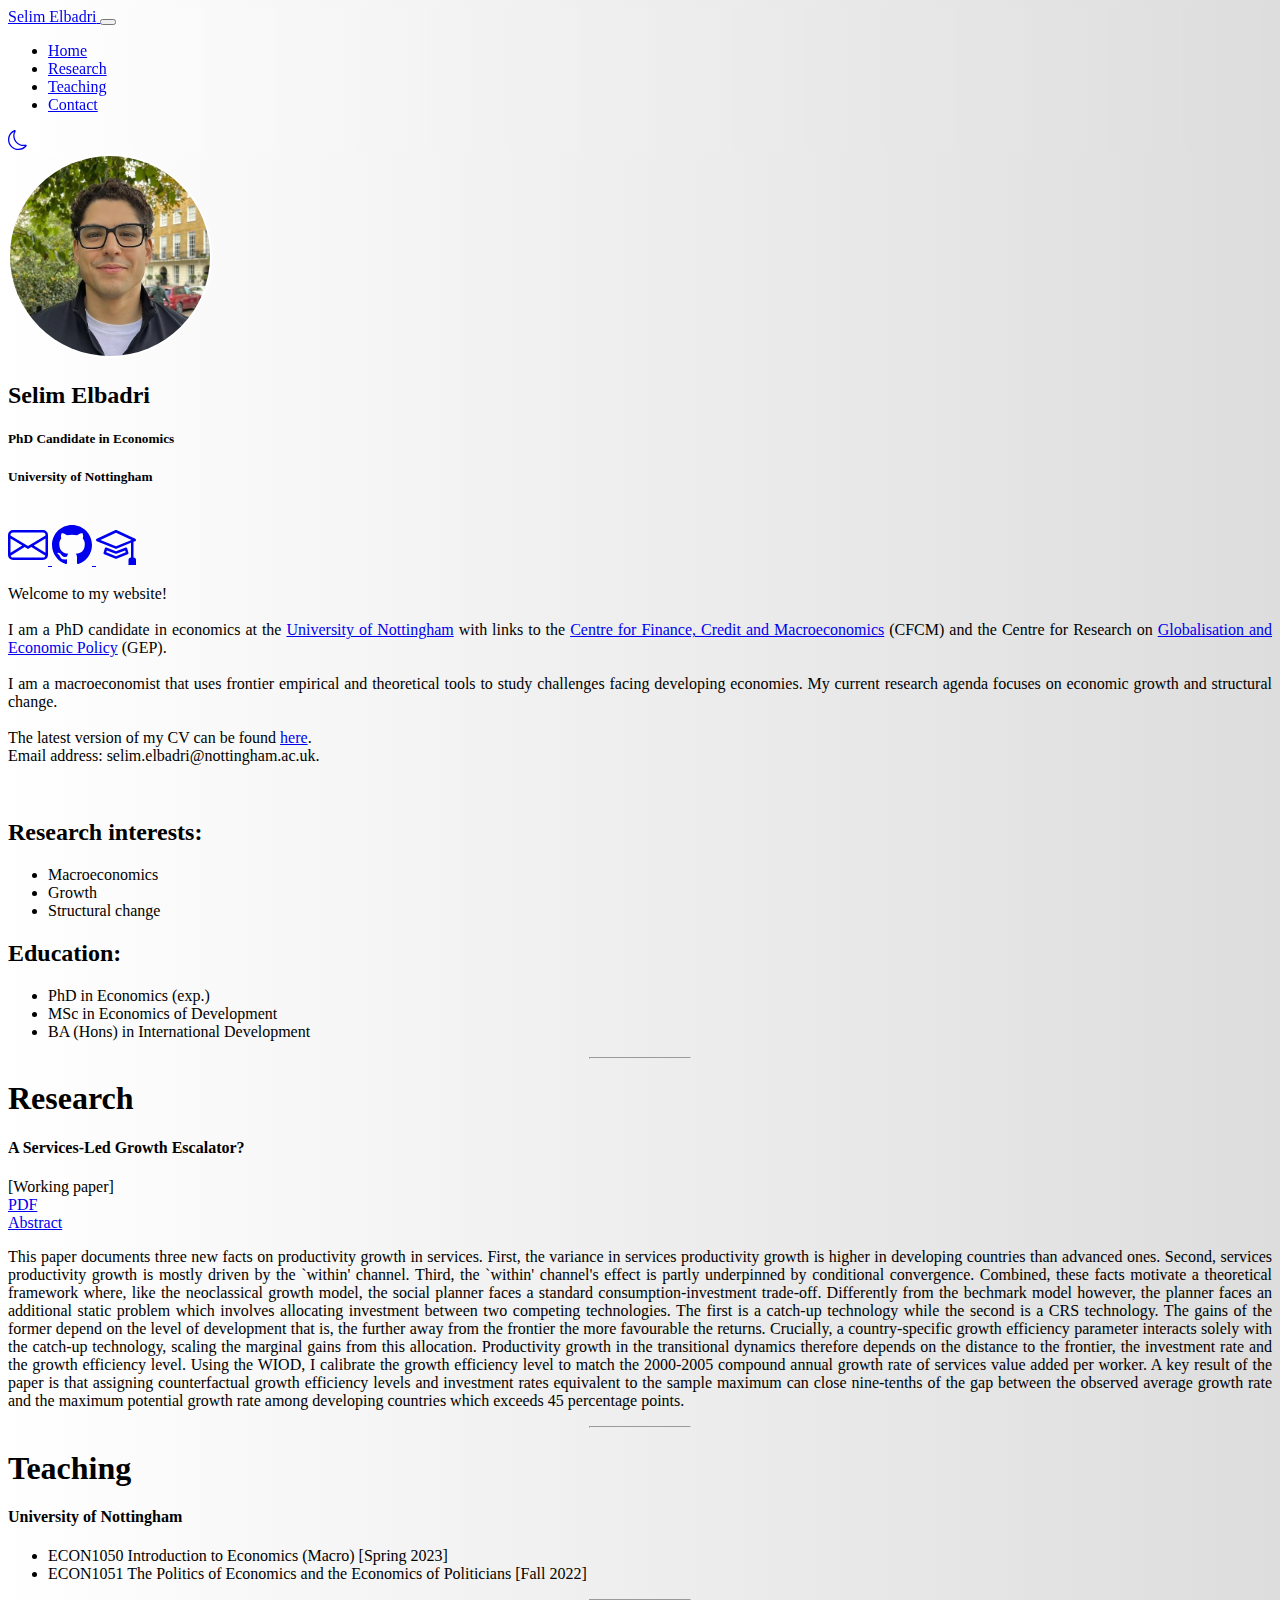
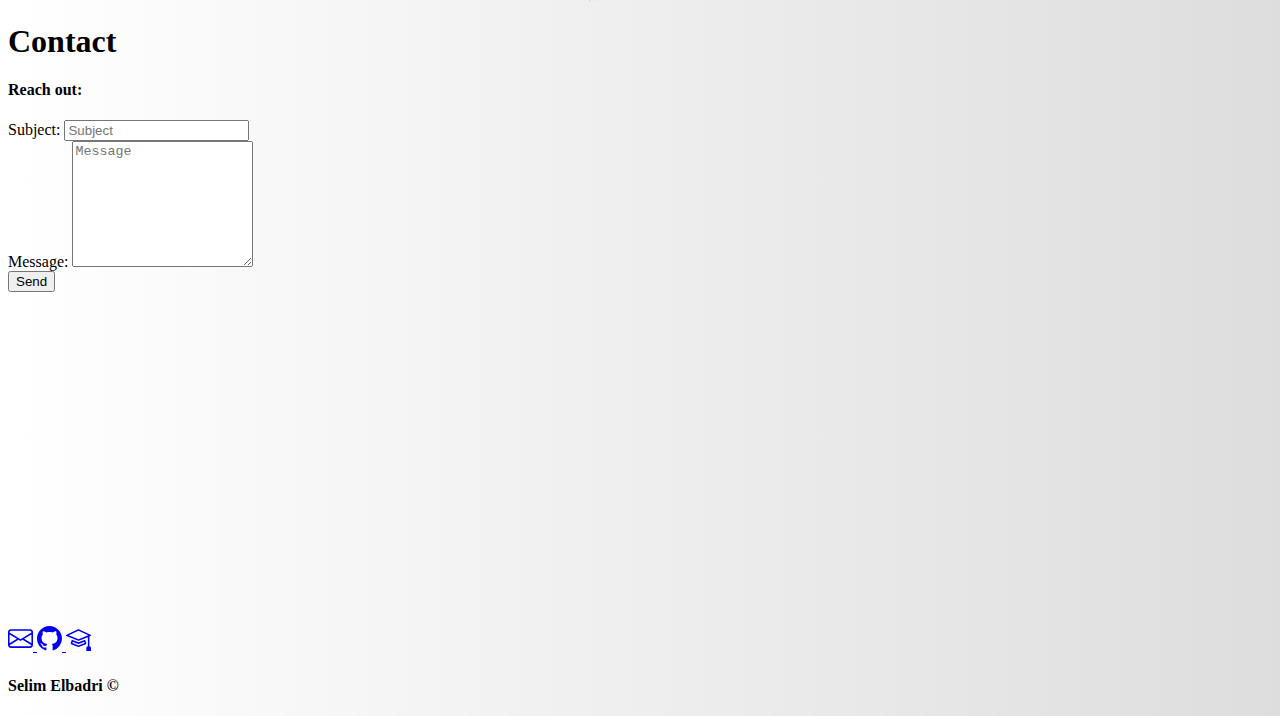
==== index.html @ 62ba2d79 "V0.9 First Commit" ====
<!-- ********************** Explainations ********************** -->
<!-- ----------------------- Own ----------------------- -->
<!DOCTYPE html>
<html lang="en">
  <head>
    <meta charset="utf-8" />
    <meta name="viewport" content="width=device-width, initial-scale=1" />

    <!-- ********************** 01. Webistie Title ********************** -->
    <title>Selim Elbadri</title>

    <link href="https://cdn.jsdelivr.net/npm/bootstrap@5.3.0-alpha1/dist/css/bootstrap.min.css" rel="stylesheet" integrity="sha384-GLhlTQ8iRABdZLl6O3oVMWSktQOp6b7In1Zl3/Jr59b6EGGoI1aFkw7cmDA6j6gD" crossorigin="anonymous" />
    <link rel="stylesheet" href="https://cdnjs.cloudflare.com/ajax/libs/font-awesome/6.2.1/css/all.min.css" />

    <link href="styles.css" rel="stylesheet" />
  </head>

  <body class="bg-transparent" style="min-height: 100vh">
    <nav id="navbar" class="navbar fixed-top navbar-expand-lg pt-2">
      <div class="container">
        <a class="navbar-brand" href="#">
          <span class="fw-bolder fs-3 me-2"> Selim Elbadri</span>
        </a>
        <button class="navbar-toggler" type="button" data-bs-toggle="collapse" data-bs-target="#navbarNav" aria-controls="navbarNav" aria-expanded="false" aria-label="Toggle navigation">
          <span class="navbar-toggler-icon"></span>
        </button>
        <div class="collapse navbar-collapse" id="navbarNav">
          <ul class="navbar-nav">
            <li class="nav-item">
              <a class="nav-link fs-5" aria-current="page" href="#intro-section">Home</a>
            </li>
            <li class="nav-item">
              <a class="nav-link fs-5" href="#research-section">Research</a>
            </li>
            <li class="nav-item">
              <a class="nav-link fs-5" href="#teaching-section">Teaching</a>
            </li>
            <li class="nav-item">
              <a class="nav-link fs-5" href="#contact-section">Contact</a>
            </li>
            <!-- <li class="nav-item">
              <a class="nav-link disabled">Disabled</a>
            </li> -->
          </ul>
          <div class="ms-lg-auto text-center">
            <a class="text-decoration-none link-dark" href="nightmode-soon">
              <svg xmlns="http://www.w3.org/2000/svg" width="20" height="20" fill="currentColor" class="bi bi-moon" viewBox="0 0 16 16">
                <path d="M6 .278a.768.768 0 0 1 .08.858 7.208 7.208 0 0 0-.878 3.46c0 4.021 3.278 7.277 7.318 7.277.527 0 1.04-.055 1.533-.16a.787.787 0 0 1 .81.316.733.733 0 0 1-.031.893A8.349 8.349 0 0 1 8.344 16C3.734 16 0 12.286 0 7.71 0 4.266 2.114 1.312 5.124.06A.752.752 0 0 1 6 .278zM4.858 1.311A7.269 7.269 0 0 0 1.025 7.71c0 4.02 3.279 7.276 7.319 7.276a7.316 7.316 0 0 0 5.205-2.162c-.337.042-.68.063-1.029.063-4.61 0-8.343-3.714-8.343-8.29 0-1.167.242-2.278.681-3.286z" />
              </svg>
            </a>
          </div>
        </div>
      </div>
    </nav>

    <main class="" data-bs-spy="scroll" data-bs-target="#navbar">
      <div id="intro-section" class="">
        <div class="container my-5">
          <div class="row mt-5 g-5">
            <div class="col-lg-3 d-flex align-items-center justify-content-center">
              <div class="text-center">
                <img id="avatar" src="avatar cropped.jpg" class="img-fluid" alt="..." />
                <h2 class="text-center mt-3">Selim Elbadri</h2>
                <h5 class="text-center mt-2">PhD Candidate in Economics</h5>
                <h5 class="text-center mt-2">University of Nottingham</h5>
                <br />
                <div id="info-icons" class="text-center">
                  <a class="link text-decoration-none link-dark mx-2" href="mailto:selim.elbadri@nottingham.ac.uk">
                    <svg xmlns="http://www.w3.org/2000/svg" width="40" height="40" fill="currentColor" class="bi bi-envelope" viewBox="0 0 16 16">
                      <path d="M0 4a2 2 0 0 1 2-2h12a2 2 0 0 1 2 2v8a2 2 0 0 1-2 2H2a2 2 0 0 1-2-2V4Zm2-1a1 1 0 0 0-1 1v.217l7 4.2 7-4.2V4a1 1 0 0 0-1-1H2Zm13 2.383-4.708 2.825L15 11.105V5.383Zm-.034 6.876-5.64-3.471L8 9.583l-1.326-.795-5.64 3.47A1 1 0 0 0 2 13h12a1 1 0 0 0 .966-.741ZM1 11.105l4.708-2.897L1 5.383v5.722Z" />
                    </svg>
                  </a>
                  <a class="link text-decoration-none link-dark mx-2" href="https://github.com/selbadri">
                    <svg xmlns="http://www.w3.org/2000/svg" width="40" height="40" fill="currentColor" class="bi bi-github" viewBox="0 0 16 16">
                      <path d="M8 0C3.58 0 0 3.58 0 8c0 3.54 2.29 6.53 5.47 7.59.4.07.55-.17.55-.38 0-.19-.01-.82-.01-1.49-2.01.37-2.53-.49-2.69-.94-.09-.23-.48-.94-.82-1.13-.28-.15-.68-.52-.01-.53.63-.01 1.08.58 1.23.82.72 1.21 1.87.87 2.33.66.07-.52.28-.87.51-1.07-1.78-.2-3.64-.89-3.64-3.95 0-.87.31-1.59.82-2.15-.08-.2-.36-1.02.08-2.12 0 0 .67-.21 2.2.82.64-.18 1.32-.27 2-.27.68 0 1.36.09 2 .27 1.53-1.04 2.2-.82 2.2-.82.44 1.1.16 1.92.08 2.12.51.56.82 1.27.82 2.15 0 3.07-1.87 3.75-3.65 3.95.29.25.54.73.54 1.48 0 1.07-.01 1.93-.01 2.2 0 .21.15.46.55.38A8.012 8.012 0 0 0 16 8c0-4.42-3.58-8-8-8z" />
                    </svg>
                  </a>
                  <a class="link text-decoration-none link-dark mx-2" href="https://www.nottingham.ac.uk/economics/">
                    <svg xmlns="http://www.w3.org/2000/svg" width="40" height="40" fill="currentColor" class="bi bi-mortarboard" viewBox="0 0 16 16">
                      <path d="M8.211 2.047a.5.5 0 0 0-.422 0l-7.5 3.5a.5.5 0 0 0 .025.917l7.5 3a.5.5 0 0 0 .372 0L14 7.14V13a1 1 0 0 0-1 1v2h3v-2a1 1 0 0 0-1-1V6.739l.686-.275a.5.5 0 0 0 .025-.917l-7.5-3.5ZM8 8.46 1.758 5.965 8 3.052l6.242 2.913L8 8.46Z" />
                      <path d="M4.176 9.032a.5.5 0 0 0-.656.327l-.5 1.7a.5.5 0 0 0 .294.605l4.5 1.8a.5.5 0 0 0 .372 0l4.5-1.8a.5.5 0 0 0 .294-.605l-.5-1.7a.5.5 0 0 0-.656-.327L8 10.466 4.176 9.032Zm-.068 1.873.22-.748 3.496 1.311a.5.5 0 0 0 .352 0l3.496-1.311.22.748L8 12.46l-3.892-1.556Z" />
                    </svg>
                  </a>
                </div>
              </div>
            </div>
            <div class="col-lg-9">
              <p class="fs-5 mt-5">
                Welcome to my website!
                <br />
                <br />
                I am a PhD candidate in economics at the <a href="https://www.nottingham.ac.uk/economics/">University of Nottingham</a> with links to the <a href="https://www.nottingham.ac.uk/cfcm/">Centre for Finance, Credit and Macroeconomics</a> (CFCM) and the Centre for Research on <a href="https://www.nottingham.ac.uk/GEP/Index.aspx">Globalisation and Economic Policy</a> (GEP).
                <br />
                <br />
                I am a macroeconomist that uses frontier empirical and theoretical tools to study challenges facing developing economies. My current research agenda focuses on economic growth and structural change.
                <br />
                <br />
                The latest version of my CV can be found <a href="https://www.dropbox.com/s/w6a9kozl82u9ama/Elbadri_CV.pdf?dl=0">here</a>.
                <br />
                Email address: <span class="fw-bold">selim.elbadri@nottingham.ac.uk</span>.
              </p>
              <br />
              <div class="row">
                <div id="research-interests another-list" class="col-lg-6 mb-3">
                  <h2 class="mb-3">Research interests:</h2>
                  <ul class="fs-5">
                    <li>Macroeconomics</li>
                    <li>Growth</li>
                    <li>Structural change</li>
                  </ul>
                </div>
                <div class="col-lg-6">
                  <h2>Education:</h2>
                  <ul class="fs-5">
                    <li>PhD in Economics (exp.)</li>
                    <li>MSc in Economics of Development</li>
                    <li>BA (Hons) in International Development</li>
                  </ul>
                </div>
              </div>
            </div>
          </div>
        </div>

        <hr class="section-line" />
      </div>

      <div id="research-section">
        <div class="container my-5">
          <h1 class="mb-3">Research</h1>

          <div class="research mb-1">
            <h4 class="mb-1">A Services-Led Growth Escalator?</h4>
            <p class="fs-5">
              <span class="text-muted">[<span class="fst-italic">Working paper</span>]</span>
              <br />
              <a class="" href="https://www.orimi.com/pdf-test.pdf">PDF</a>
              <br />
              <a class="link-secondary fs-5 text-decoration-none collabse-hover-dark" data-bs-toggle="collapse" href="#research-1" role="button" aria-expanded="false" aria-controls="research-1">Abstract </a>
            </p>

            <div class="collapse" id="research-1">
              <div class="card card-body border-0 bg-transparent">
                <p>
                  <!-- ********************** 12. Here is the abstract ********************** -->
                  This paper documents three new facts on productivity growth in services. First, the variance in services productivity growth is higher in developing countries than advanced ones. Second, services productivity growth is mostly driven by the `within' channel. Third, the `within' channel's effect is partly underpinned by conditional convergence. Combined, these facts motivate a theoretical framework where, like the neoclassical growth model, the social planner faces a standard consumption-investment trade-off. Differently from the bechmark model however, the planner faces an additional static problem which involves allocating investment between two competing technologies. The first is a catch-up technology while the second is a CRS technology. The gains of the former depend on the level of development that is, the further away from the frontier the more favourable the returns. Crucially, a country-specific growth efficiency parameter interacts solely with the catch-up
                  technology, scaling the marginal gains from this allocation. Productivity growth in the transitional dynamics therefore depends on the distance to the frontier, the investment rate and the growth efficiency level. Using the WIOD, I calibrate the growth efficiency level to match the 2000-2005 compound annual growth rate of services value added per worker. A key result of the paper is that assigning counterfactual growth efficiency levels and investment rates equivalent to the sample maximum can close nine-tenths of the gap between the observed average growth rate and the maximum potential growth rate among developing countries which exceeds 45 percentage points.
                </p>
              </div>
            </div>
          </div>
        </div>

        <hr class="section-line" />
      </div>

      <div id="teaching-section">
        <div class="container my-5">
          <h1 class="mb-4">Teaching</h1>
          <!-- <h4 class="text-muted fs-5 fst-italic">University of Nottingham</h4> -->
          <h4 class="">University of Nottingham</h4>
          <ul class="fs-5">
            <li>ECON1050 Introduction to Economics (Macro) [Spring 2023]</li>
            <li>ECON1051 The Politics of Economics and the Economics of Politicians [Fall 2022]</li>
          </ul>
        </div>
        <hr class="section-line" />
      </div>

      <div id="contact-section">
        <div class="container my-5">
          <h1 class="mb-4">Contact</h1>
          <h4 class="mb-3">Reach out:</h4>
          <div class="row gx-5">
            <div class="col-lg-6">
              <div class="justify-content-center mx-2">
                <form id="contact-form" method="get" enctype="text/plain" action="mailto:selim.elbadri@nottingham.ac.uk">
                  <!-- Name input -->
                  <!-- <div class="mb-3">
                  <label class="form-label ms-1" for="name">Name</label>
                  <input class="form-control" name="name" id="name" type="text" placeholder="Name" />
                </div> -->
                  <!-- Subject input -->
                  <div class="mb-3">
                    <label class="form-label ms-1 fw-bold" for="subject">Subject: </label>
                    <input class="form-control" id="subject" name="subject" type="text" placeholder="Subject" />
                  </div>

                  <!-- Body input -->
                  <div class="mb-3">
                    <label class="form-label ms-1 fw-bold" for="body">Message: </label>
                    <textarea class="form-control" id="body" name="body" type="text" placeholder="Message" rows="8"></textarea>
                  </div>

                  <!-- Form submit button -->
                  <div class="text-center">
                    <button class="btn btn-primary btn-lg w-25 mb-3" type="submit">Send</button>
                  </div>
                </form>
              </div>
            </div>
            <div class="col-lg-6">
              <iframe class="w-100 mb-3" src="https://www.google.com/maps/embed?pb=!1m18!1m12!1m3!1d2404.4680334485!2d-1.1942855!3d52.940000999999995!2m3!1f0!2f0!3f0!3m2!1i1024!2i768!4f13.1!3m3!1m2!1s0x4879c2093cd16aff%3A0x3fd247f393620f79!2sPortland%20Building%2C%20University%20of%20Nottingham%20Students&#39;%20Union%2C%20Sir%20Clive%20Granger%20Building%2C%20University%20Park%2C%20Nottingham%20NG7%202RD!5e0!3m2!1sen!2suk!4v1675565868349!5m2!1sen!2suk" style="border: 0; border-radius: 2%" height="330px" allowfullscreen="" loading="lazy" referrerpolicy="no-referrer-when-downgrade"></iframe>

              <!-- <div style="margin-right: 5rem !important; margin-left: 5rem !important" class="mx-5 justify-content-center">
                <a class="link text-decoration-none link-dark mx-2" href="mailto:selim.elbadri@nottingham.ac.uk">
                  <svg xmlns="http://www.w3.org/2000/svg" width="40" height="40" fill="currentColor" class="bi bi-envelope" viewBox="0 0 16 16">
                    <path d="M0 4a2 2 0 0 1 2-2h12a2 2 0 0 1 2 2v8a2 2 0 0 1-2 2H2a2 2 0 0 1-2-2V4Zm2-1a1 1 0 0 0-1 1v.217l7 4.2 7-4.2V4a1 1 0 0 0-1-1H2Zm13 2.383-4.708 2.825L15 11.105V5.383Zm-.034 6.876-5.64-3.471L8 9.583l-1.326-.795-5.64 3.47A1 1 0 0 0 2 13h12a1 1 0 0 0 .966-.741ZM1 11.105l4.708-2.897L1 5.383v5.722Z" />
                  </svg>
                </a>
              </div> -->
            </div>
          </div>
        </div>
      </div>
    </main>

    <footer class="text-center text-white mt-5">
      <div class="container pt-2">
        <!-- Section: Social media -->
        <section class="mb-2">
          <!-- Facebook -->
          <!-- <a class="btn btn-link btn-floating btn-lg text-dark m-1" href="#!" role="button" data-mdb-ripple-color="dark"><i class="fab fa-facebook-f"></i></a> -->

          <!-- Twitter -->
          <!-- <a class="btn btn-link btn-floating btn-lg text-dark m-1" href="#!" role="button" data-mdb-ripple-color="dark"><i class="fab fa-twitter"></i></a> -->

          <!-- Google -->
          <!-- <a class="btn btn-link btn-floating btn-lg text-dark m-1" href="#!" role="button" data-mdb-ripple-color="dark"><i class="fab fa-google"></i></a> -->

          <!-- Instagram -->
          <!-- <a class="btn btn-link btn-floating btn-lg text-dark m-1" href="#!" role="button" data-mdb-ripple-color="dark"><i class="fab fa-instagram"></i></a> -->

          <!-- Linkedin -->
          <!-- <a class="btn btn-link btn-floating btn-lg text-dark m-1" href="#!" role="button" data-mdb-ripple-color="dark"><i class="fab fa-linkedin"></i></a> -->
          <!-- Github -->
          <!-- <a class="btn btn-link btn-floating btn-lg text-dark m-1" href="#!" role="button" data-mdb-ripple-color="dark"><i class="fab fa-github"></i></a> -->
          <a class="link text-decoration-none link-dark mx-2" href="mailto:selim.elbadri@nottingham.ac.uk">
            <svg xmlns="http://www.w3.org/2000/svg" width="25" height="25" fill="currentColor" class="bi bi-envelope" viewBox="0 0 16 16">
              <path d="M0 4a2 2 0 0 1 2-2h12a2 2 0 0 1 2 2v8a2 2 0 0 1-2 2H2a2 2 0 0 1-2-2V4Zm2-1a1 1 0 0 0-1 1v.217l7 4.2 7-4.2V4a1 1 0 0 0-1-1H2Zm13 2.383-4.708 2.825L15 11.105V5.383Zm-.034 6.876-5.64-3.471L8 9.583l-1.326-.795-5.64 3.47A1 1 0 0 0 2 13h12a1 1 0 0 0 .966-.741ZM1 11.105l4.708-2.897L1 5.383v5.722Z" />
            </svg>
          </a>
          <a class="link text-decoration-none link-dark mx-2" href="https://github.com/selbadri">
            <svg xmlns="http://www.w3.org/2000/svg" width="25" height="25" fill="currentColor" class="bi bi-github" viewBox="0 0 16 16">
              <path d="M8 0C3.58 0 0 3.58 0 8c0 3.54 2.29 6.53 5.47 7.59.4.07.55-.17.55-.38 0-.19-.01-.82-.01-1.49-2.01.37-2.53-.49-2.69-.94-.09-.23-.48-.94-.82-1.13-.28-.15-.68-.52-.01-.53.63-.01 1.08.58 1.23.82.72 1.21 1.87.87 2.33.66.07-.52.28-.87.51-1.07-1.78-.2-3.64-.89-3.64-3.95 0-.87.31-1.59.82-2.15-.08-.2-.36-1.02.08-2.12 0 0 .67-.21 2.2.82.64-.18 1.32-.27 2-.27.68 0 1.36.09 2 .27 1.53-1.04 2.2-.82 2.2-.82.44 1.1.16 1.92.08 2.12.51.56.82 1.27.82 2.15 0 3.07-1.87 3.75-3.65 3.95.29.25.54.73.54 1.48 0 1.07-.01 1.93-.01 2.2 0 .21.15.46.55.38A8.012 8.012 0 0 0 16 8c0-4.42-3.58-8-8-8z" />
            </svg>
          </a>
          <a class="link text-decoration-none link-dark mx-2" href="https://www.nottingham.ac.uk/economics/">
            <svg xmlns="http://www.w3.org/2000/svg" width="25" height="25" fill="currentColor" class="bi bi-mortarboard" viewBox="0 0 16 16">
              <path d="M8.211 2.047a.5.5 0 0 0-.422 0l-7.5 3.5a.5.5 0 0 0 .025.917l7.5 3a.5.5 0 0 0 .372 0L14 7.14V13a1 1 0 0 0-1 1v2h3v-2a1 1 0 0 0-1-1V6.739l.686-.275a.5.5 0 0 0 .025-.917l-7.5-3.5ZM8 8.46 1.758 5.965 8 3.052l6.242 2.913L8 8.46Z" />
              <path d="M4.176 9.032a.5.5 0 0 0-.656.327l-.5 1.7a.5.5 0 0 0 .294.605l4.5 1.8a.5.5 0 0 0 .372 0l4.5-1.8a.5.5 0 0 0 .294-.605l-.5-1.7a.5.5 0 0 0-.656-.327L8 10.466 4.176 9.032Zm-.068 1.873.22-.748 3.496 1.311a.5.5 0 0 0 .352 0l3.496-1.311.22.748L8 12.46l-3.892-1.556Z" />
            </svg>
          </a>
        </section>
        <!-- Section: Social media -->
      </div>

      <!-- Grid container -->

      <!-- Copyright -->
      <div class="text-center text-dark pb-2">
        <h4>Selim Elbadri &#169;</h4>
        <a class="text-dark" href="https://mdbootstrap.com/"></a>
      </div>
      <!-- Copyright -->
    </footer>

    <script src="https://cdn.jsdelivr.net/npm/bootstrap@5.3.0-alpha1/dist/js/bootstrap.bundle.min.js" integrity="sha384-w76AqPfDkMBDXo30jS1Sgez6pr3x5MlQ1ZAGC+nuZB+EYdgRZgiwxhTBTkF7CXvN" crossorigin="anonymous"></script>
    <script src="scripts.js"></script>
    <script src="https://cdnjs.cloudflare.com/ajax/libs/jquery/3.6.3/jquery.min.js"></script>
  </body>
</html>
---- styles.css ----
.collabse-hover-dark:hover {
  transition: 0.5s;
  background-color: rgb(196, 196, 196);
  color: rgb(0, 0, 0) !important;
}
.section-line {
  width: 100px;
  margin: auto;
}

#navbar {
  background: rgb(255, 255, 255);
  background: linear-gradient(90deg, rgba(255, 255, 255, 0.5) 0%, rgba(221, 221, 221, 0.5) 100%);
  backdrop-filter: blur(3px);
}

#avatar {
  border-radius: 100%;
  max-height: 200px;
  overflow: hidden;
  object-fit: cover;
  border: 2px solid white;
}
/* ----------------------- Auto Scroll Navbar ----------------------- */
#navbar {
  transition: top 0.3s; /* Transition effect when sliding down (and up) */
}

body {
  background: rgb(255, 255, 255);
  background: linear-gradient(90deg, rgba(255, 255, 255, 1) 0%, rgba(221, 221, 221, 1) 100%);
}

p {
  text-align: justify;
  text-justify: inter-word;
}
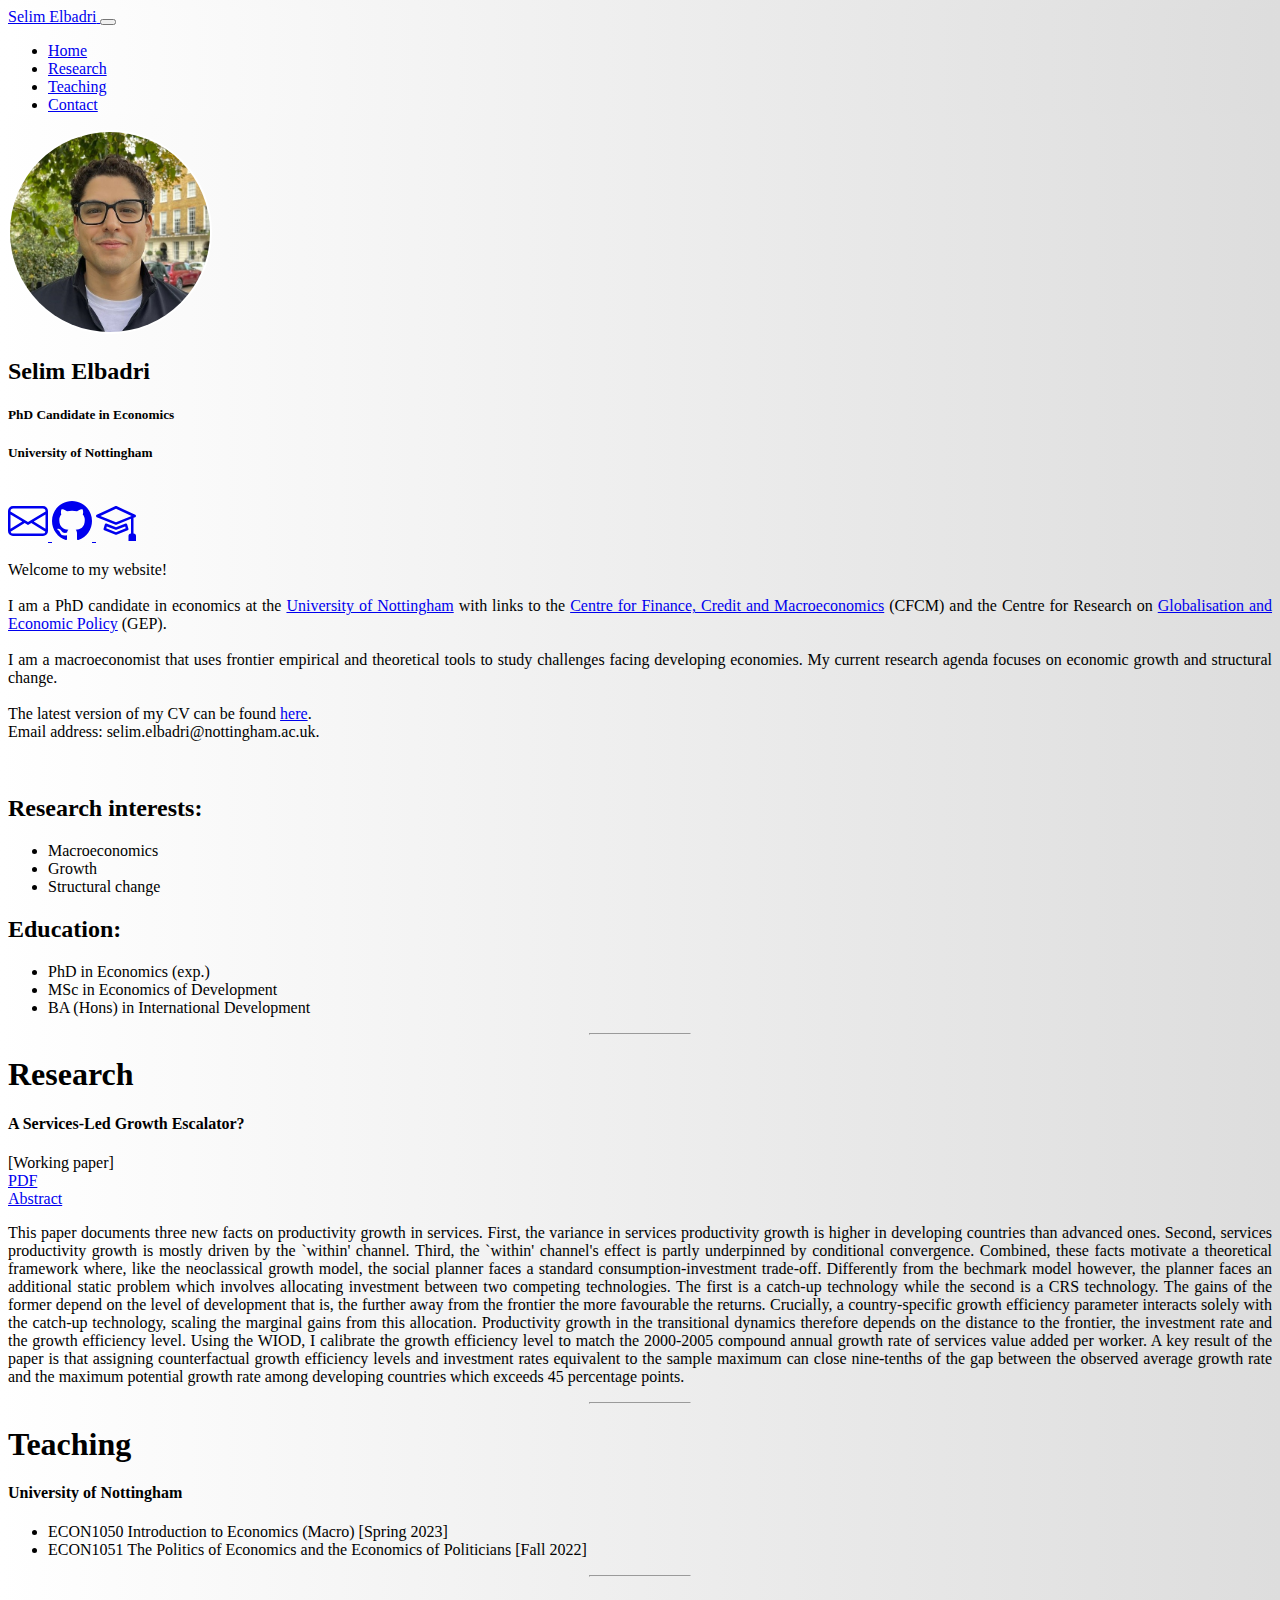
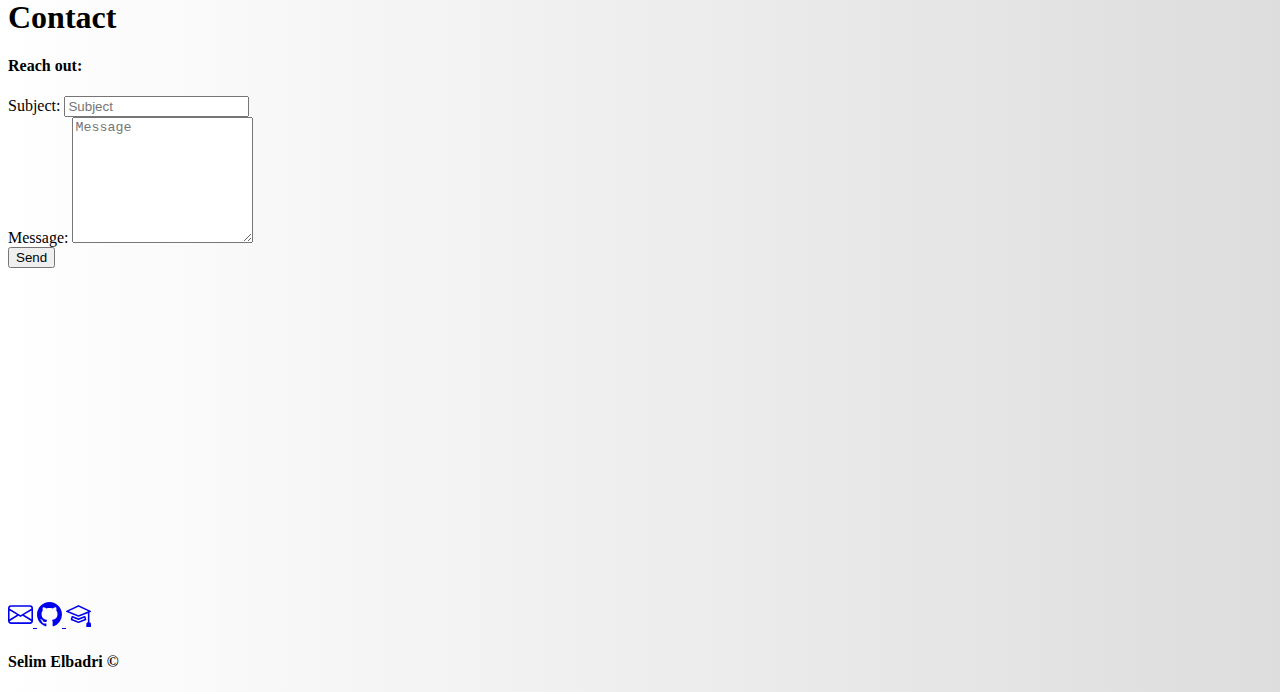
==== commit 6eaa8762: "Some Fixes" ====
--- a/index.html
+++ b/index.html
@@ -10,7 +10,10 @@
     <title>Selim Elbadri</title>
 
     <link href="https://cdn.jsdelivr.net/npm/bootstrap@5.3.0-alpha1/dist/css/bootstrap.min.css" rel="stylesheet" integrity="sha384-GLhlTQ8iRABdZLl6O3oVMWSktQOp6b7In1Zl3/Jr59b6EGGoI1aFkw7cmDA6j6gD" crossorigin="anonymous" />
-    <link rel="stylesheet" href="https://cdnjs.cloudflare.com/ajax/libs/font-awesome/6.2.1/css/all.min.css" />
+
+    <!-- <link rel="stylesheet" href="https://cdnjs.cloudflare.com/ajax/libs/font-awesome/6.2.1/css/all.min.css" /> -->
+
+    <link rel="stylesheet" href="https://cdnjs.cloudflare.com/ajax/libs/font-awesome/6.3.0/css/all.min.css" integrity="sha512-SzlrxWUlpfuzQ+pcUCosxcglQRNAq/DZjVsC0lE40xsADsfeQoEypE+enwcOiGjk/bSuGGKHEyjSoQ1zVisanQ==" crossorigin="anonymous" referrerpolicy="no-referrer" />
 
     <link href="styles.css" rel="stylesheet" />
   </head>
@@ -44,9 +47,7 @@
           </ul>
           <div class="ms-lg-auto text-center">
             <a class="text-decoration-none link-dark" href="nightmode-soon">
-              <svg xmlns="http://www.w3.org/2000/svg" width="20" height="20" fill="currentColor" class="bi bi-moon" viewBox="0 0 16 16">
-                <path d="M6 .278a.768.768 0 0 1 .08.858 7.208 7.208 0 0 0-.878 3.46c0 4.021 3.278 7.277 7.318 7.277.527 0 1.04-.055 1.533-.16a.787.787 0 0 1 .81.316.733.733 0 0 1-.031.893A8.349 8.349 0 0 1 8.344 16C3.734 16 0 12.286 0 7.71 0 4.266 2.114 1.312 5.124.06A.752.752 0 0 1 6 .278zM4.858 1.311A7.269 7.269 0 0 0 1.025 7.71c0 4.02 3.279 7.276 7.319 7.276a7.316 7.316 0 0 0 5.205-2.162c-.337.042-.68.063-1.029.063-4.61 0-8.343-3.714-8.343-8.29 0-1.167.242-2.278.681-3.286z" />
-              </svg>
+              <i class="fa-solid fa-moon fs-5"></i>
             </a>
           </div>
         </div>
--- a/styles.css
+++ b/styles.css
@@ -10,8 +10,8 @@
 
 #navbar {
   background: rgb(255, 255, 255);
-  background: linear-gradient(90deg, rgba(255, 255, 255, 0.5) 0%, rgba(221, 221, 221, 0.5) 100%);
-  backdrop-filter: blur(3px);
+  background: linear-gradient(90deg, rgba(255, 255, 255, 1) 0%, rgba(221, 221, 221, 1) 100%);
+  /* backdrop-filter: blur(3px); */
 }
 
 #avatar {
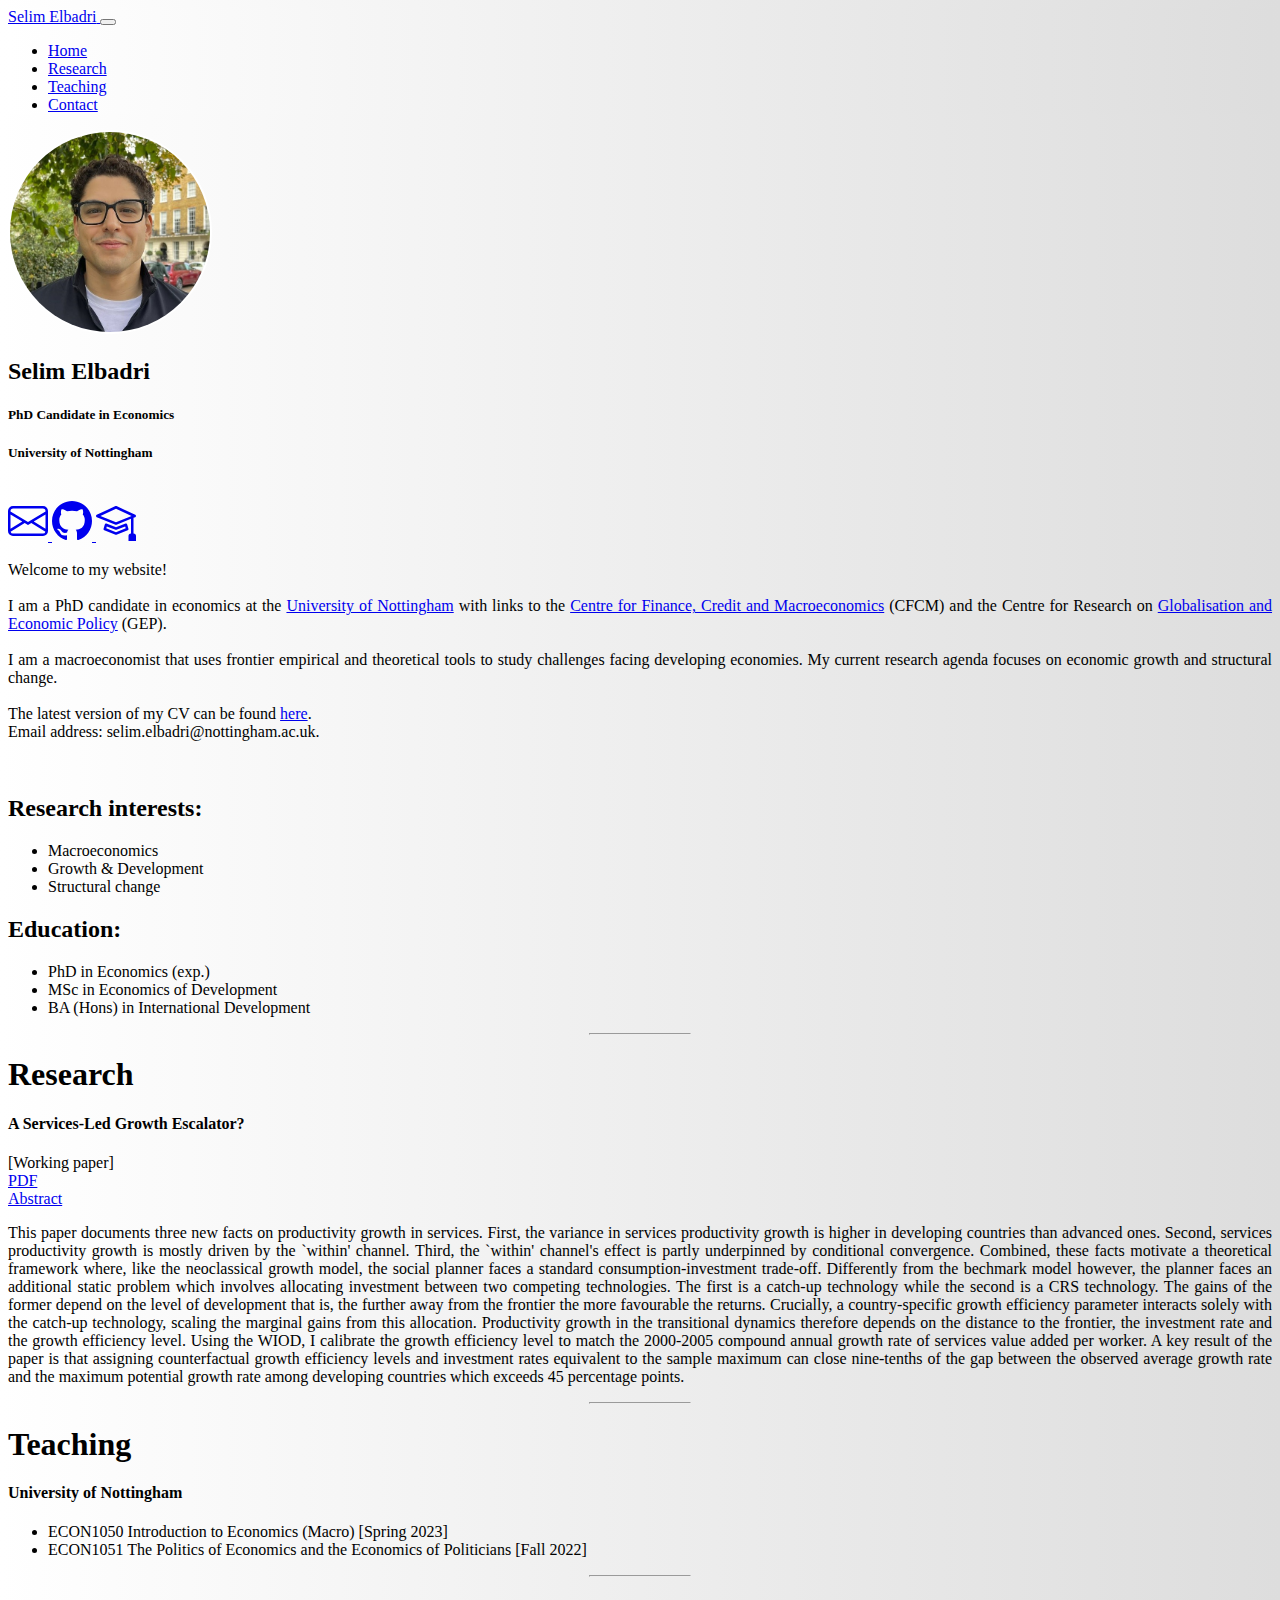
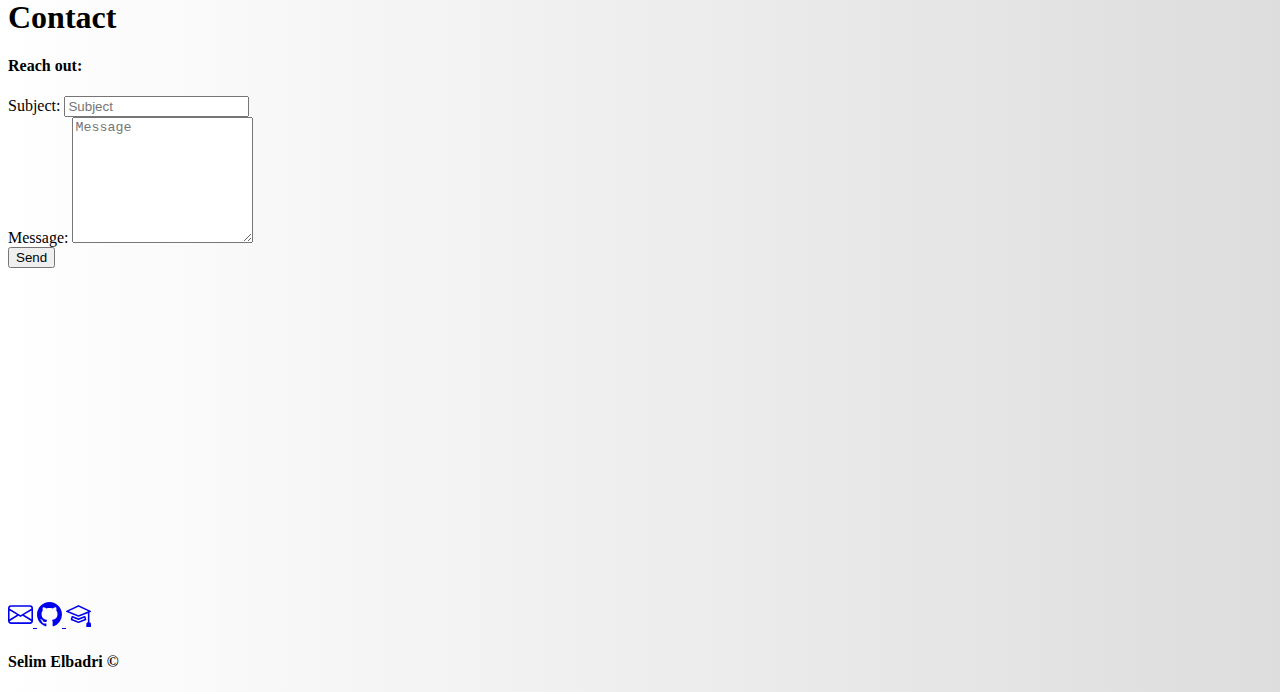
==== commit 7ec8ba0d: "small change in interests" ====
--- a/index.html
+++ b/index.html
@@ -18,8 +18,8 @@
     <link href="styles.css" rel="stylesheet" />
   </head>
 
-  <body class="bg-transparent" style="min-height: 100vh">
-    <nav id="navbar" class="navbar fixed-top navbar-expand-lg pt-2">
+  <body id="home-light" data-bs-theme="light" style="min-height: 100vh">
+    <nav id="navbar-light" class="navbar fixed-top navbar-expand-lg pt-2">
       <div class="container">
         <a class="navbar-brand" href="#">
           <span class="fw-bolder fs-3 me-2"> Selim Elbadri</span>
@@ -46,8 +46,8 @@
             </li> -->
           </ul>
           <div class="ms-lg-auto text-center">
-            <a class="text-decoration-none link-dark" href="nightmode-soon">
-              <i class="fa-solid fa-moon fs-5"></i>
+            <a id="night-mode-button" class="text-decoration-none link-dark" href="home-dark.html">
+              <i class="fa-solid fa-moon fs-5v"></i>
             </a>
           </div>
         </div>
@@ -60,7 +60,7 @@
           <div class="row mt-5 g-5">
             <div class="col-lg-3 d-flex align-items-center justify-content-center">
               <div class="text-center">
-                <img id="avatar" src="avatar cropped.jpg" class="img-fluid" alt="..." />
+                <img id="avatar-light" src="avatar cropped.jpg" class="img-fluid" alt="..." />
                 <h2 class="text-center mt-3">Selim Elbadri</h2>
                 <h5 class="text-center mt-2">PhD Candidate in Economics</h5>
                 <h5 class="text-center mt-2">University of Nottingham</h5>
@@ -106,7 +106,7 @@
                   <h2 class="mb-3">Research interests:</h2>
                   <ul class="fs-5">
                     <li>Macroeconomics</li>
-                    <li>Growth</li>
+                    <li>Growth & Development</li>
                     <li>Structural change</li>
                   </ul>
                 </div>
@@ -137,7 +137,7 @@
               <br />
               <a class="" href="https://www.orimi.com/pdf-test.pdf">PDF</a>
               <br />
-              <a class="link-secondary fs-5 text-decoration-none collabse-hover-dark" data-bs-toggle="collapse" href="#research-1" role="button" aria-expanded="false" aria-controls="research-1">Abstract </a>
+              <a class="btn fs-5 text-decoration-none collabse-hover" data-bs-toggle="collapse" href="#research-1" role="button" aria-expanded="false" aria-controls="research-1">Abstract </a>
             </p>
 
             <div class="collapse" id="research-1">
--- a/styles.css
+++ b/styles.css
@@ -1,4 +1,6 @@
-.collabse-hover-dark:hover {
+/* ----------------------- Light Mode ----------------------- */
+
+.collabse-hover:hover {
   transition: 0.5s;
   background-color: rgb(196, 196, 196);
   color: rgb(0, 0, 0) !important;
@@ -8,29 +10,60 @@
   margin: auto;
 }
 
-#navbar {
+#navbar-light {
   background: rgb(255, 255, 255);
   background: linear-gradient(90deg, rgba(255, 255, 255, 1) 0%, rgba(221, 221, 221, 1) 100%);
   /* backdrop-filter: blur(3px); */
 }
 
-#avatar {
+#avatar-light {
   border-radius: 100%;
   max-height: 200px;
   overflow: hidden;
   object-fit: cover;
   border: 2px solid white;
 }
-/* ----------------------- Auto Scroll Navbar ----------------------- */
-#navbar {
-  transition: top 0.3s; /* Transition effect when sliding down (and up) */
-}
 
-body {
+#home-light {
   background: rgb(255, 255, 255);
   background: linear-gradient(90deg, rgba(255, 255, 255, 1) 0%, rgba(221, 221, 221, 1) 100%);
 }
 
+/* ----------------------- Dark Mode ----------------------- */
+
+#home-dark .collabse-hover:hover {
+  transition: 0.5s;
+  background-color: rgba(0, 0, 0, 0);
+  color: rgb(139, 139, 139) !important;
+}
+#home-dark .section-line {
+  width: 100px;
+  margin: auto;
+}
+#home-dark {
+background: rgb(0,0,0);
+background: linear-gradient(90deg, rgba(0,0,0,1) 0%, rgba(6,23,60,1) 100%);
+}
+
+#navbar-dark {
+background: rgb(0,0,0);
+background: linear-gradient(90deg, rgba(0,0,0,1) 0%, rgba(6,23,60,1) 100%);
+  /* backdrop-filter: blur(3px); */
+}
+
+#avatar-dark {
+  border-radius: 100%;
+  max-height: 200px;
+  overflow: hidden;
+  object-fit: cover;
+  border: 2px solid black;
+}
+
+/* ----------------------- Auto Scroll Navbar ----------------------- */
+
+#navbar {
+  transition: top 0.3s; /* Transition effect when sliding down (and up) */
+}
 p {
   text-align: justify;
   text-justify: inter-word;
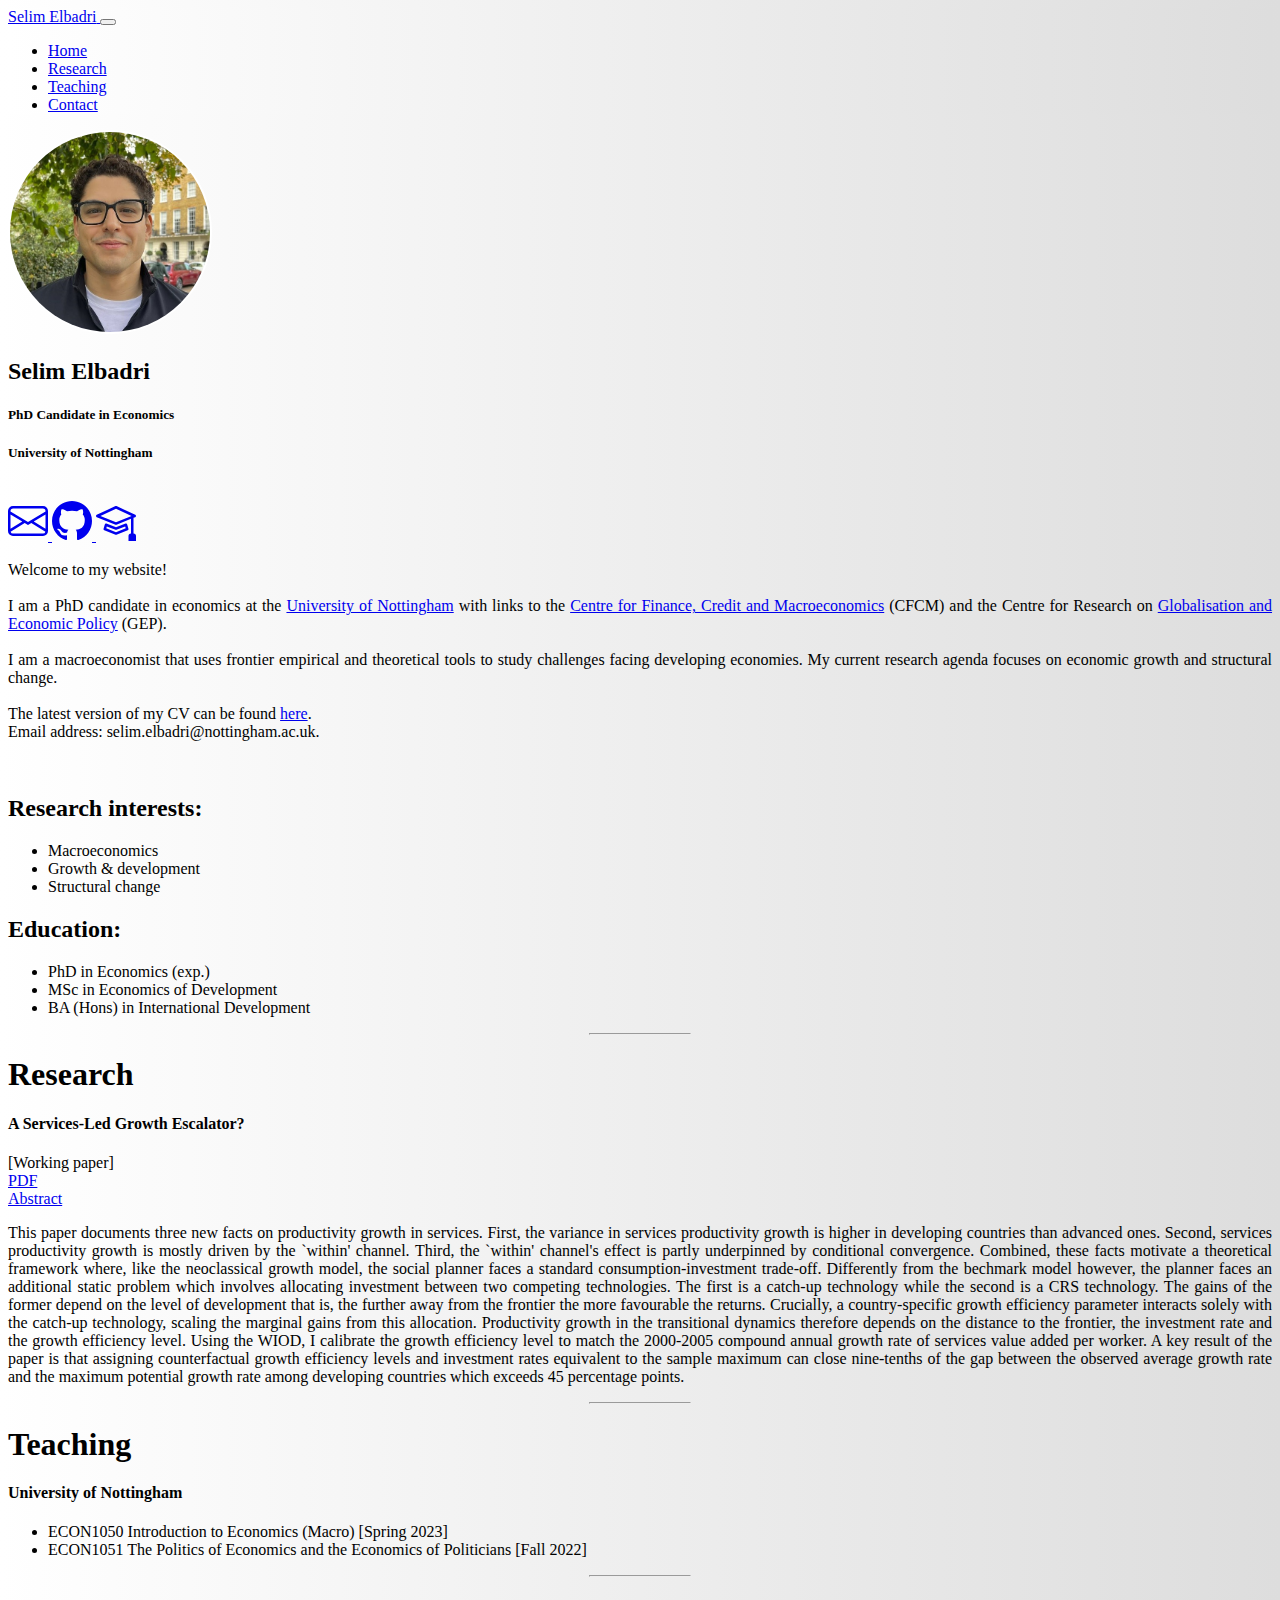
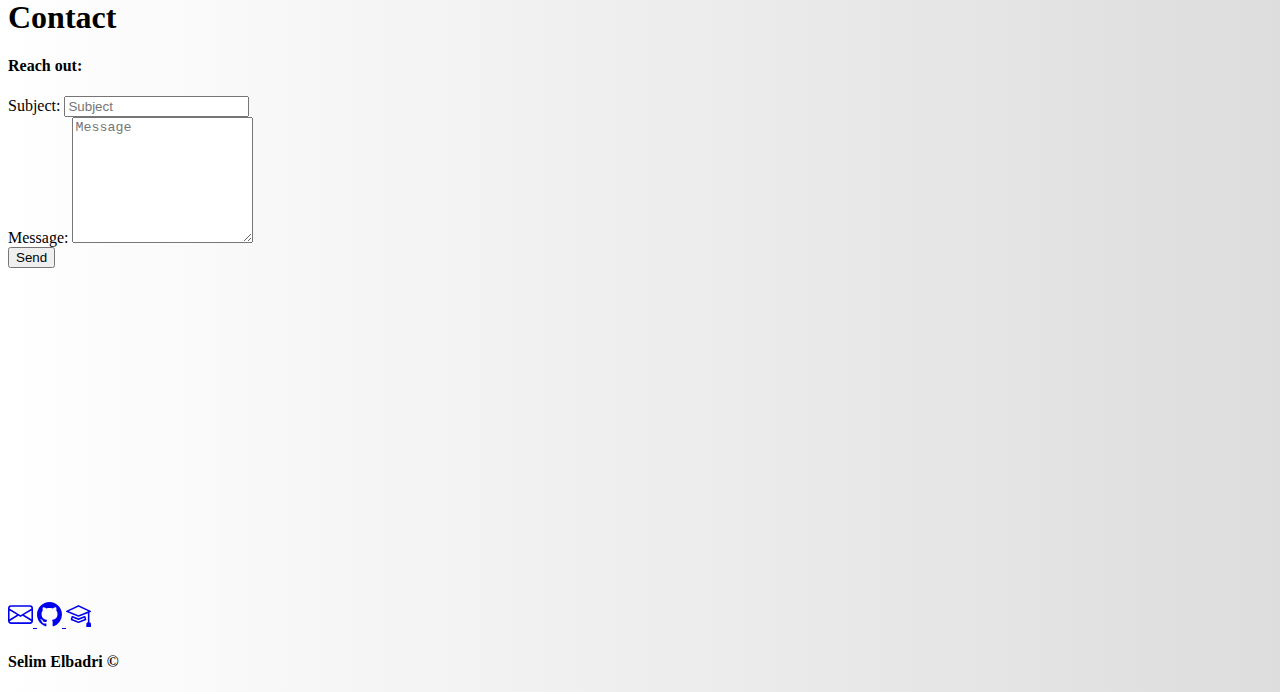
==== commit 92356336: "fixed navbar in darkmode, small changes" ====
--- a/index.html
+++ b/index.html
@@ -106,7 +106,7 @@
                   <h2 class="mb-3">Research interests:</h2>
                   <ul class="fs-5">
                     <li>Macroeconomics</li>
-                    <li>Growth & Development</li>
+                    <li>Growth & development</li>
                     <li>Structural change</li>
                   </ul>
                 </div>
@@ -137,7 +137,7 @@
               <br />
               <a class="" href="https://www.orimi.com/pdf-test.pdf">PDF</a>
               <br />
-              <a class="btn fs-5 text-decoration-none collabse-hover" data-bs-toggle="collapse" href="#research-1" role="button" aria-expanded="false" aria-controls="research-1">Abstract </a>
+              <a class="fs-5 collabse-hover" style="text-decoration: underline;" data-bs-toggle="collapse" href="#research-1" role="button" aria-expanded="false" aria-controls="research-1">Abstract </a>
             </p>
 
             <div class="collapse" id="research-1">
--- a/styles.css
+++ b/styles.css
@@ -34,7 +34,7 @@
 #home-dark .collabse-hover:hover {
   transition: 0.5s;
   background-color: rgba(0, 0, 0, 0);
-  color: rgb(139, 139, 139) !important;
+  color: rgb(255, 255, 255) !important;
 }
 #home-dark .section-line {
   width: 100px;
@@ -61,7 +61,7 @@
 
 /* ----------------------- Auto Scroll Navbar ----------------------- */
 
-#navbar {
+#navbar, #navbar-dark {
   transition: top 0.3s; /* Transition effect when sliding down (and up) */
 }
 p {
